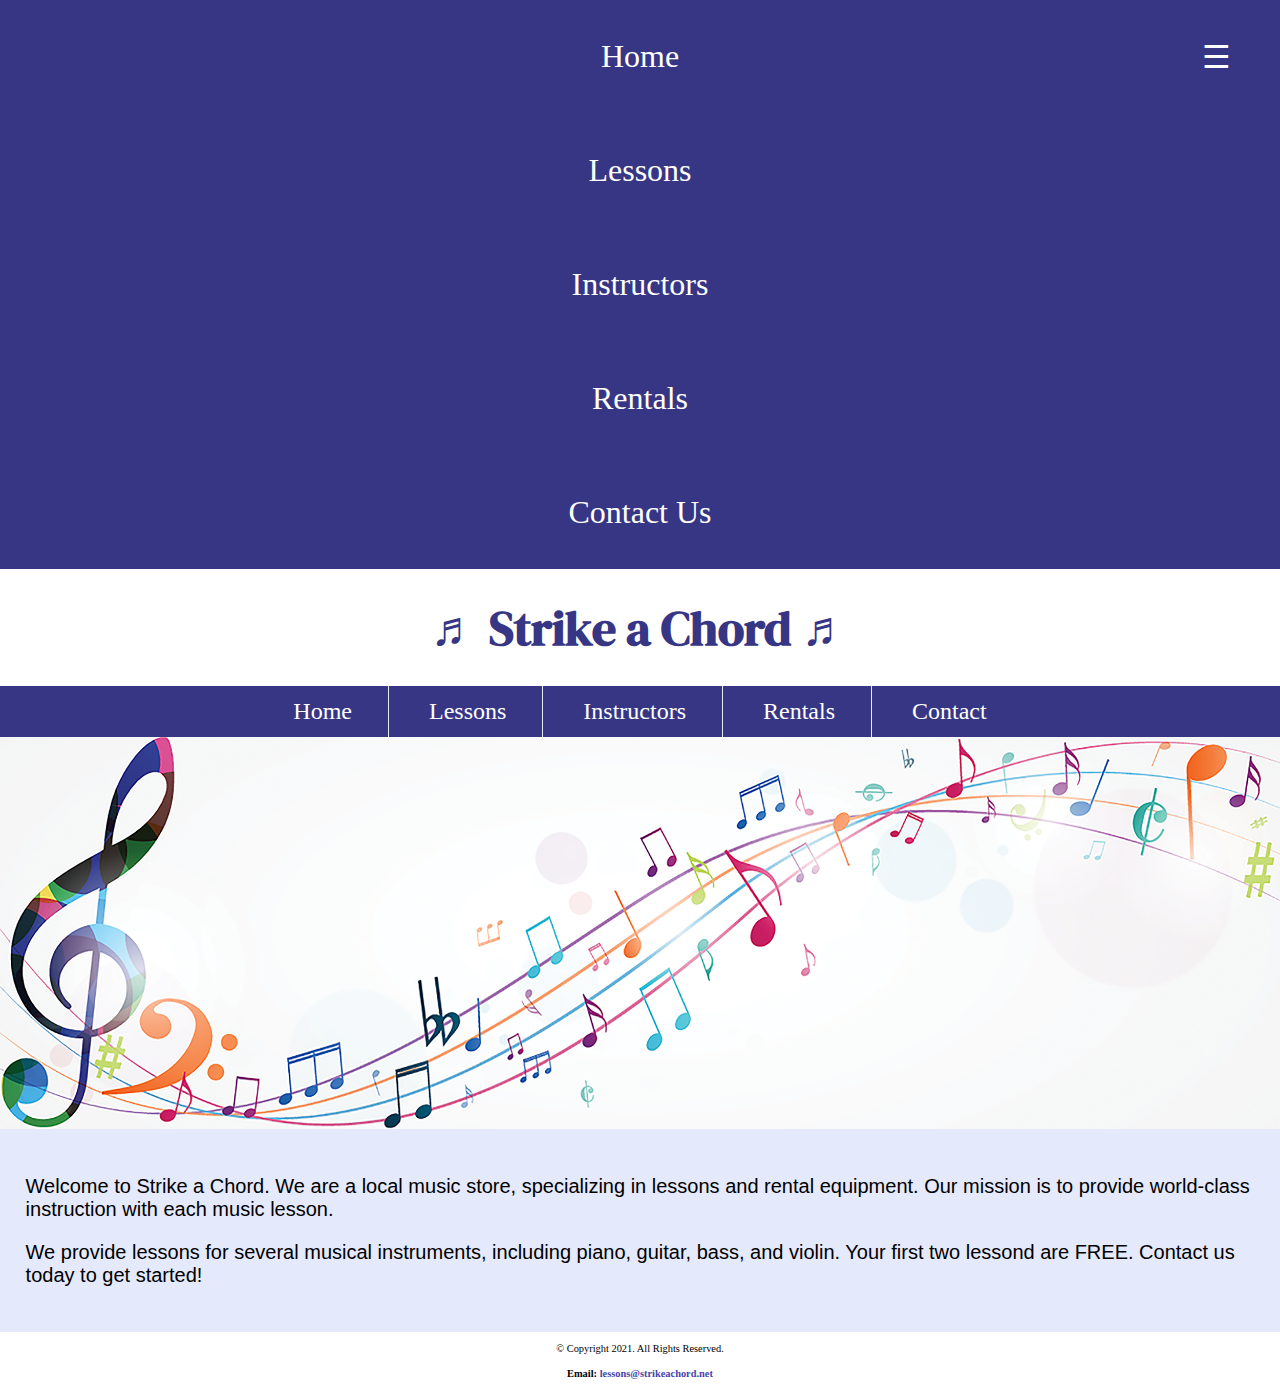
==== lab 1/index.html @ de30fcfe "..." ====
<!DOCTYPE html>
<!--
    Student Name: Christian Morgan
    File Name: index.html>
    Date:9/14/22
-->
    <html lang="en" dir="ltr">
      <head>
        <meta charset="utf-8">
        <link rel="stylesheet" href="css/styles.css">
        <meta name="viewport" content="width=device-width, initial-scale=1.0">
        <link href="https://fonts.googleapis.com/css2?family=DM+Serif+Display:ital@1&family=Roboto&display=swap" rel="stylesheet">
        <link rel="shortcut icon" href=" images/favicon.ico">
        <link rel="icon" type="images/png" sizes="32x32" href="images/favicon-32.png">
        <link rel="apple-touch-icon" sizes="180x180" href="images/apple-touch-icon.png">
        <link rel="icon" sizes="192x192" href="images/android-chrome-192.png">
        <title>Strike a Chord: Home Page</title>
      </head>
      <body>
        <!-- Mobile Nav -->
        <nav class="mobile-nav">
          <div id="mobile-links">
            <a href="index.html">Home</a>
            <a href="lessons.html">Lessons</a>
            <a href="instructors.html">Instructors</a>
            <a href="rentals.html">Rentals</a>
            <a href="contact.html">Contact Us</a>
          </div>
          <a class="menu-icon" onclick="hamburger()">
            <div>&#9776;</div>
          </a>
        </nav>
        <header>
          <h1><span class="tab-desk">&#9836;</span> Strike a Chord <span class="tab-desk">&#9836;</span></h1>

        </header>
        <nav class="tab-desk">
          <ul>
            <li><a href="index.html">Home</a></li>
            <li><a href="Lessons.html">Lessons</a></li>
            <li><a href="instructors.html">Instructors</a> </li>
            <li><a href="rentals.html">Rentals</a></li>
            <li><a href="contact.html">Contact</a></li>
          </ul>
        </nav>
        <!--Hero Image -->
        <div  id="hero" class=tab-desktop>
          <img src="images/music-notes.png" alt="colorful music notes">
        </div>

      <!-- Use the main area to add the main content to the webpage -->
        <main>
            <div id="intro">
              <p> Welcome to Strike a Chord. We are a local music store, specializing
              in lessons and rental equipment. Our mission is to provide world-class
              instruction with each music lesson.</p>
              <p>We provide lessons for several musical instruments, including piano, guitar,
                bass, and violin. Your first two lessond are FREE.
                Contact us today to get started!</p>
            </div>


        </main>
        <footer>
          <p>&copy; Copyright 2021. All Rights Reserved.</p>
          <h4>Email: <a href="mailto:lessons@strikechord.net">lessons@strikeachord.net</a></h4>
        </footer>
      </body>
    </html>
---- lab 1/css/styles.css ----
/*
Author: Christian Morgan
Date: 9/27/22
File Name: styles.css
*/

/* CSS Reset */

body, header, nav, main, footer, img, h1, ul, section, aside, figure, figcaption{
  margin: 0;
  padding: 0;
  border: 0;
}

/* Style rule for image */

img{
  max-width: 100%;
  display: block;
}

/*style rule for box sizing applies to all elements*/
* {
  box-sizing: border-box;
}

/* Style rules for mobile viewport*/
aside{
  text-align: center;
  font-size: 1.5em;
  font-weight: bold;
  color: #373684;
  text-shadow: 3px 3px 10px #8280cb;
}
figure{
  position: relative;
  max-width: 275px;
  margin: 2% auto;
  border: 8px solid #373684;
}
figcaption{
  position: absolute;
  bottom: 0;
  background: rgba(55, 54, 132, 0.7);
  color: #fff;
  width: 100%;
  padding: 5% 0;
  text-align: center;
  font-family: verdana, Arial, sans-serif;
  font-size: 1.5em;
  font-weight: bold;
}

/*Hide tab-desk class*/
.tab-desk {
    display: none;
}


/* Style rules for header content */
header{
  text-align: center;
  font-size: 1.5em;
  color: #373684;
}
header h1 {
  font-family: DM Serif Display;
}

/* Style rules for navigation area */

nav {
  background-color: #373684;
}


.mobile-nav a {
  color: #fff;
  text-align: center;
  font-size: 2em;
  text-decoration: none;
  padding: 3%;
  display: block;
}

.mobile-nav a.menu-icon {
  display: block;
  position: absolute;
  right: 0;
  top: 0;
}

.menu-icon div {
  height: 50px;
  width: 50px;
  background-color: #373684;
}

/* Style rules  for main content */
main {
  padding: 2%;
  background-color: #e5e9fc;
  overflow: auto;
  font-family: Verdana, Arial, sans-serif;
}

main p {
  font-size: 1.25em;
}

.action {
  font-size: 1.25em;
  color: #373684;
  font-weight: bold;
}

#piano, #guitar, #violin {
  margin: 0 2%;

}

#info {
  clear: left;
  background-color: #c0caf7;
  padding: 1% 2%;

}

#info ul {
  margin-left: 10%;
}

.round {
  border-radius: 8px;
}
#contact .email-link{
  text-align: center;
}

#contact a {
  color: #4645a8;
  text-decoration: none;
  font-weight: bold;
}

#rental h2{}

.tel-link {
  background-color: #373684;
  padding: 2%;
  margin: auto;
  width: 80%;
  text-align: center;
  border-radius: 5px;
}
.tel-link a {
  color: #fff;
  text-decoration: none;
  font-size: 1.5em;
  display: block;
}

.map {
  border: 5px solid #373684;
  width: 95%;
  height: 50%;
}

/*Style rules for table */

table{
  border: 1px solid #373684;
  border-collapse: collapse;
  margin: 0 auto;
  width: 100%;
}

caption{
  font-size: 1.5em;
  font-weight: bold;
  padding: 1%;
}

th, td {
  border: 1px solid #373684;
  padding: 2%;
}

th{
  background-color: #373684;
  color: #fff;
  font-size: 1.15em;
}

tr:nth-child(odd) {
  background-color: #b7b7e1;
}

/*Style rules for form elements*/

fieldset, input{
  margin-bottom: 2%;
}

fieldset legend{
  font-weight: bold;
  font-size: 1.25em;
}

label {
  display: block;
  padding-top: 3%;
}

#submit {
  margin-top: 0;
  margin-bottom: 0;
  margin-left: auto;
  margin-right: auto;
  display: block;
  padding: 3%;
  background-color: #b7b7e1;
  font-size: 1em;
}
/* Style rules for footer content */

footer {
  text-align: center;
  font-size: 0.65em;
  clear: left;
}

footer a{
  color: #4645a8;
  text-decoration: none;
}

/*Media Query for Tablet Viewport */

@media screen and (min-width: 550px), print {

/* Tablet Viewport: Show tab-desk class, hide mobile class */
.tab-desk {
  display: block;
}
.mobile {
  display: none;
}

/* Tablet Viewport: Style rule for header content */
span.tab-desk {
  display: inline;
}

/* Tablet Viewport: Style rules for nav area */
nav ul {
  list-style-type: none;
  text-align: center;
}

nav li {
  border-top: none;
  display: inline-block;
  font-size: 1.5em;
  border-right: 1px solid #e5e9fc;
}
nav li:last-child {
  border-right: none;
}

nav li a{
  padding-top: 0.25em;
  padding-bottom: 0.25em;
  padding-left: 0.5em;
  padding-right: 0.5em;
  display: block;
  color: #fff;
  text-align: center;
  text-decoration: none;
}


/* Tablet Viewport: Style rule for map */
.map {
  width: 500px;
  height: 450px;
}

/* Tablet Viewport: style rule for form element */
form{
  width: 70%;
  margin-top: 0;
  margin-bottom: 0;
  margin-left: auto;
  margin-right: auto;
}

/*Tablet Viewport: Style rule for grid */
.grid{
  display: grid;
  grid-template-columns: 300px 300px;
  grid-gap: 20px;
}
/* Tablet Viewport: Style rule for aside */
aside{
  grid-column: 1 / span 2;
}
}

/* media query for Desktop Viewport */
@media screen and (min-width: 769px) , print {

/* Desktop Viewport: Style rule for header */
header {
  padding: 2%;
}
/* Desktop Viewport: Style rules for nav area */
nav li a{
  padding-top: 0.5em;
  padding-bottom: 0.5em;
  padding-left: 1.5em;
  padding-right: 1.5em;
}

nav li a:hover {
  color: #373684;
  background-color: #e5e9fc;
}

/* Desktop Viewport: Style rule for grid */
.grid{
  display: grid;
  grid-template-columns: 300px 300px 300px 300px;
}
/* Desktop Viewport: style rule for figcaption */
figcaption{
  font-size: 1em;
}
/* Desktop Viewport: style rule for aside */
aside{
  grid-column: 1 / span 4;
}

/* Desktop Viewport: Style rules for main content */
#info ul {
  margin-left: 5%;
}
  main h3 {
    font-size: 1.5em;
  }
  #piano, #guitar, #violin {
    width: 29%;
    float: left;
    margin-top: 0;
    margin-bottom: 0;
    margin-left: 2%;
    margin-right: 2%;
  }

/*Desktop Viewport: Style rule for table.*/
  table{
    width: 70%;
  }

/* Desktop viewport: style rule for form element */
.form-grid {
    display: grid;
    grid-template-columns: auto auto;
    grid-gap: 20px;
  }

.btn{
  grid-column: 1 / span 2;
}

}
  /* Media Query for print */
  @media print {
    body{
      background-color: #fff;
      color: #000;
    }
  }
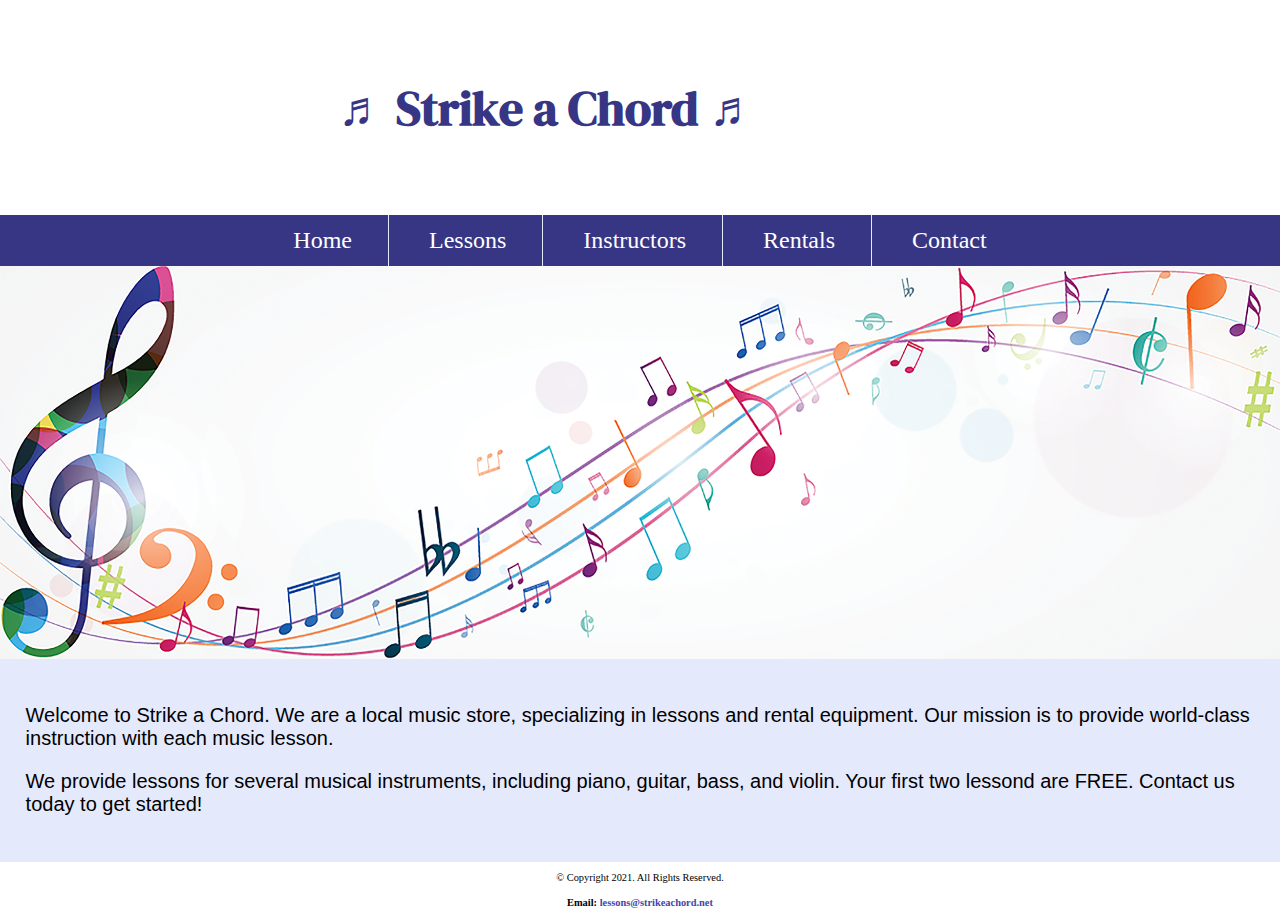
==== commit c56394fe: ".." ====
--- a/lab 1/index.html
+++ b/lab 1/index.html
@@ -16,6 +16,7 @@
         <link rel="icon" sizes="192x192" href="images/android-chrome-192.png">
         <title>Strike a Chord: Home Page</title>
       </head>
+
       <body>
         <!-- Mobile Nav -->
         <nav class="mobile-nav">
@@ -65,5 +66,6 @@
           <p>&copy; Copyright 2021. All Rights Reserved.</p>
           <h4>Email: <a href="mailto:lessons@strikechord.net">lessons@strikeachord.net</a></h4>
         </footer>
+        	<script src="script/script.js"></script>
       </body>
     </html>
--- a/lab 1/css/styles.css
+++ b/lab 1/css/styles.css
@@ -52,7 +52,7 @@
 }
 
 /*Hide tab-desk class*/
-.tab-desk {
+.tab-desk, #menu-links{
     display: none;
 }
 
@@ -63,8 +63,12 @@
   font-size: 1.5em;
   color: #373684;
 }
+
 header h1 {
   font-family: DM Serif Display;
+  font-size: 1.5em;
+  padding: 4%;
+  margin-right: 15%;
 }
 
 /* Style rules for navigation area */
@@ -243,11 +247,18 @@
 .tab-desk {
   display: block;
 }
-.mobile {
+.mobile, .mobile-nav {
   display: none;
 }
 
 /* Tablet Viewport: Style rule for header content */
+
+header {
+  margin: 0;
+  padding: 0;
+  font-size: 2em;
+}
+
 span.tab-desk {
   display: inline;
 }
@@ -325,6 +336,7 @@
 nav li a:hover {
   color: #373684;
   background-color: #e5e9fc;
+  transform: scale(1.2);
 }
 
 /* Desktop Viewport: Style rule for grid */
